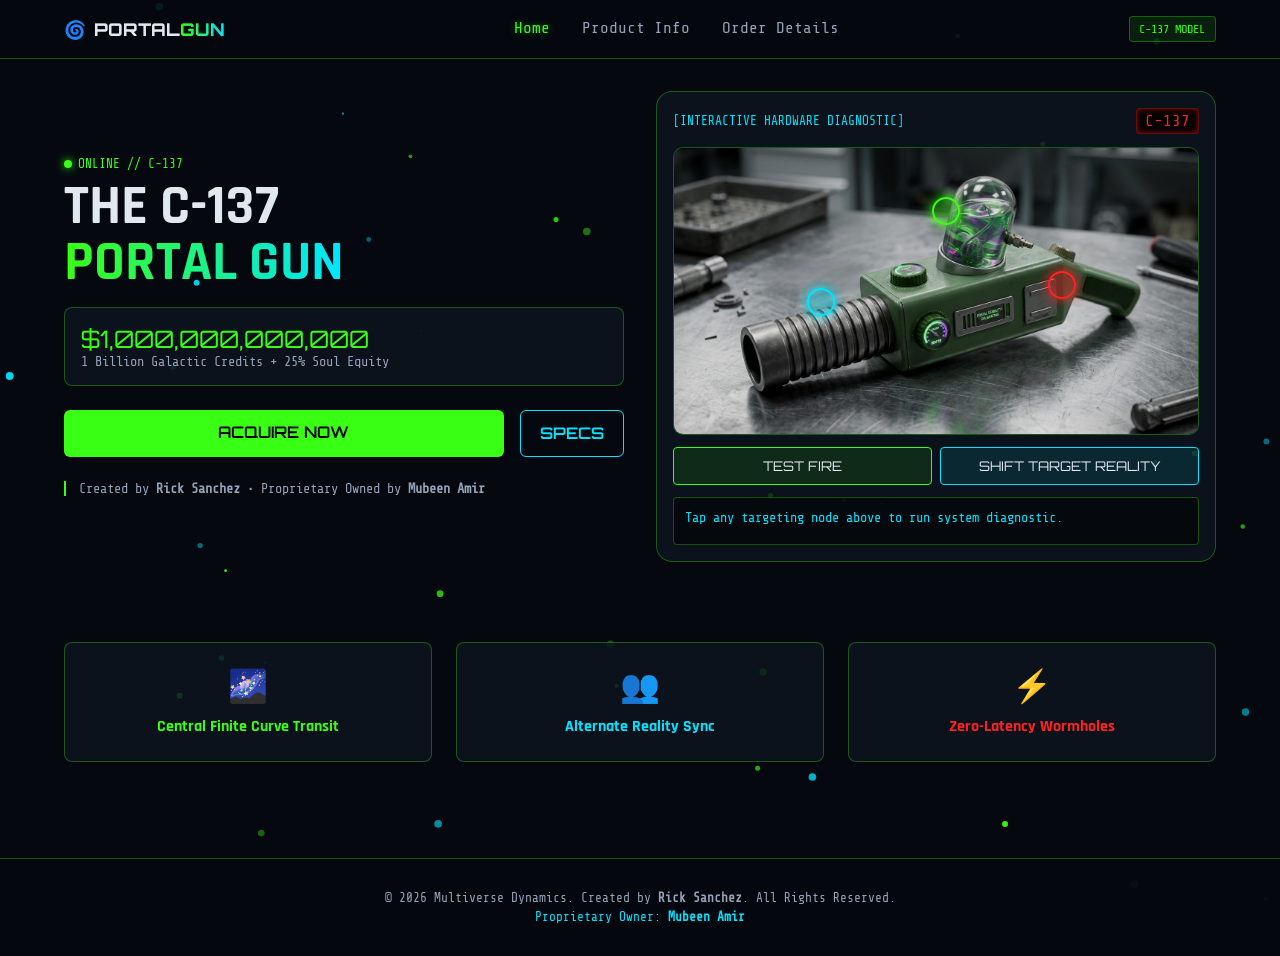
==== vercel/index.html @ dae8bb9f "vercel deployment" ====
<!DOCTYPE html>
<html lang="en">
<head>
    <meta charset="UTF-8">
    <meta name="viewport" content="width=device-width, initial-scale=1.0">
    <title>C-137 Portal Gun | Home</title>
    <link rel="stylesheet" href="../css/style.css">
    <link rel="preconnect" href="https://fonts.googleapis.com">
    <link rel="preconnect" href="https://fonts.gstatic.com" crossorigin>
    <link href="https://fonts.googleapis.com/css2?family=Orbitron:wght@400;600;800;900&family=Rajdhani:wght@400;500;600;700&family=Share+Tech+Mono&display=swap" rel="stylesheet">
</head>
<body>
    <!-- BACKGROUND CANVAS -->
    <canvas id="portal-canvas" aria-hidden="true"></canvas>

    <!-- NAVIGATION -->
    <header class="navbar">
        <a href="index.html" class="logo" aria-label="Portal Gun Home">
            <span role="img" aria-label="Portal Icon">🌀</span>
            <span>PORTAL<mark class="highlight">GUN</mark></span>
        </a>
        <nav aria-label="Main Navigation">
            <ul class="nav-links">
                <li><a href="index.html" class="active" aria-current="page">Home</a></li>
                <li><a href="product.html">Product Info</a></li>
                <li><a href="order.html">Order Details</a></li>
            </ul>
        </nav>
        <aside class="header-badge">C-137 MODEL</aside>
    </header>

    <main>
        <!-- HERO HUD INTERACTION SECTION -->
        <section class="hero" aria-labelledby="hero-heading" style="padding: 2rem 5%; min-height: auto;">
            <!-- LEFT COLUMN: MINIMAL QUICK ACTION HEADLINE -->
            <article class="hero-intro">
                <p class="status-pill"><span class="pulse-dot" aria-hidden="true"></span> ONLINE // C-137</p>
                <h1 id="hero-heading" style="font-size: 3.5rem; line-height: 1; margin-bottom: 1rem;">
                    THE C-137<br><span class="gradient-text">PORTAL GUN</span>
                </h1>

                <section class="price-container" style="margin-bottom: 1.5rem;">
                    <p class="price-tag">$1,000,000,000,000</p>
                    <p class="price-alt">1 Billion Galactic Credits + 25% Soul Equity</p>
                </section>

                <nav style="display: flex; gap: 1rem; margin-bottom: 1.5rem;">
                    <a href="order.html" class="btn btn-primary" style="flex: 1; text-align: center; text-decoration: none;">ACQUIRE NOW</a>
                    <a href="product.html" class="btn btn-secondary" style="text-align: center; text-decoration: none;">SPECS</a>
                </nav>

                <aside class="ownership-banner">
                    Created by <strong>Rick Sanchez</strong> &bull; Proprietary Owned by <strong>Mubeen Amir</strong>
                </aside>
            </article>

            <!-- RIGHT COLUMN: INTERACTIVE VISUAL IMAGE TARGETING TERMINAL -->
            <figure class="device-card" style="position: relative; border-radius: 16px; padding: 1rem; background: var(--bg-card); border: 1px solid var(--border-color);">
                <figcaption class="display-header" style="margin-bottom: 0.8rem; display: flex; justify-content: space-between; align-items: center;">
                    <span style="font-family: var(--font-mono); font-size: 0.8rem; color: var(--neon-cyan);">[INTERACTIVE HARDWARE DIAGNOSTIC]</span>
                    <output class="led-screen" id="digital-readout">C-137</output>
                </figcaption>

                <!-- IMAGE CANVAS CONTAINER WITH FALLBACK BLUEPRINT -->
                <div style="display: block; position: relative; border-radius: 10px; overflow: hidden; border: 1px solid rgba(57, 255, 20, 0.3); background: #0a1120; min-height: 260px;">
                    
                    <!-- MAIN PORTAL GUN IMAGE -->
                    <img src="../portalgun.jpg" 
                         alt="C-137 Portal Gun hardware breakdown" 
                         style="width: 100%; height: 100%; display: block; object-fit: cover; filter: brightness(0.95) contrast(1.1);"
                         onerror="this.style.display='none'; document.getElementById('svg-fallback').style.display='block';">

                    <!-- FALLBACK SVG DIAGRAM -->
                    <svg id="svg-fallback" viewBox="0 0 500 320" class="portal-gun-svg" style="display: none; width: 100%; height: auto; padding: 1rem;">
                        <rect x="0" y="0" width="500" height="320" fill="#080e1a"/>
                        <rect x="180" y="130" width="220" height="90" rx="15" fill="#1e293b" stroke="#39ff14" stroke-width="2"/>
                        <path d="M 270 220 L 250 300 L 290 300 L 310 220 Z" fill="#0f172a" stroke="#00e5ff" stroke-width="2"/>
                        <rect x="240" y="35" width="50" height="95" rx="8" fill="rgba(57, 255, 20, 0.25)" stroke="#39ff14" stroke-width="2"/>
                        <circle cx="140" cy="175" r="25" fill="rgba(255, 34, 34, 0.8)" stroke="#ff2222" stroke-width="2"/>
                        <path d="M 0 80 H 500 M 0 160 H 500 M 0 240 H 500" stroke="rgba(0,229,255,0.1)" stroke-width="1"/>
                        <text x="50%" y="90%" fill="#00e5ff" font-family="Share Tech Mono" font-size="14" text-anchor="middle">[SYSTEM BLUEPRINT ACTIVE - ADD portalgun.jpg]</text>
                    </svg>

                    <!-- TARGET RETICLE 1: FLUID CONTAINER (TOP) -->
                    <button type="button" class="hotspot" data-info="[FLUID CANISTER] Holds 100mL dark-matter quantum liquid matrix." 
                            aria-label="Target Fluid Canister"
                            style="position: absolute; top: 22%; left: 52%; width: 28px; height: 28px; border-radius: 50%; border: 2px solid var(--neon-green); background: rgba(57,255,20,0.35); cursor: pointer; box-shadow: 0 0 12px var(--neon-green); transform: translate(-50%, -50%); z-index: 10;">
                    </button>

                    <!-- TARGET RETICLE 2: RED C-137 DISPLAY (RIGHT REAR) -->
                    <button type="button" class="hotspot" data-info="[DIMENSION DISPENSER] LCD readout synced to universal GPS coordinates." 
                            aria-label="Target Dimension Display"
                            style="position: absolute; top: 48%; left: 74%; width: 28px; height: 28px; border-radius: 50%; border: 2px solid var(--neon-red); background: rgba(255,34,34,0.35); cursor: pointer; box-shadow: 0 0 12px var(--neon-red); transform: translate(-50%, -50%); z-index: 10;">
                    </button>

                    <!-- TARGET RETICLE 3: EMITTER MUZZLE (FRONT LEFT) -->
                    <button type="button" class="hotspot" data-info="[WORMHOLE EMITTER] Concentric particle emitter for portal ignition." 
                            aria-label="Target Wormhole Emitter"
                            style="position: absolute; top: 54%; left: 28%; width: 28px; height: 28px; border-radius: 50%; border: 2px solid var(--neon-cyan); background: rgba(0,229,255,0.35); cursor: pointer; box-shadow: 0 0 12px var(--neon-cyan); transform: translate(-50%, -50%); z-index: 10;">
                    </button>
                </div>

                <!-- DYNAMIC CONTROLS -->
                <div class="display-controls" style="margin-top: 0.8rem; display: flex; gap: 0.5rem;">
                    <button id="btn-fire" type="button" class="control-btn" style="flex: 1; padding: 0.6rem; background: rgba(57,255,20,0.1); border: 1px solid var(--neon-green); color: var(--text-main); cursor: pointer; border-radius: 4px; font-family: var(--font-heading);">TEST FIRE</button>
                    <button id="btn-dial" type="button" class="control-btn" style="flex: 1; padding: 0.6rem; background: rgba(0,229,255,0.1); border: 1px solid var(--neon-cyan); color: var(--text-main); cursor: pointer; border-radius: 4px; font-family: var(--font-heading);">SHIFT TARGET REALITY</button>
                </div>

                <!-- DIAGNOSTIC OUTPUT FEED -->
                <output id="hotspot-info-box" class="info-tooltip" style="display: block; margin-top: 0.8rem; font-size: 0.85rem; padding: 0.7rem; background: rgba(0,0,0,0.5); border: 1px solid var(--border-color); border-radius: 4px; color: var(--neon-cyan); font-family: var(--font-mono); min-height: 48px;">
                    Tap any targeting node above to run system diagnostic.
                </output>
            </figure>
        </section>

        <!-- VISUAL HARDWARE HIGHLIGHTS -->
        <section class="features-section" style="padding: 3rem 5%;">
            <ul class="features-grid" style="list-style: none; display: grid; grid-template-columns: repeat(auto-fit, minmax(250px, 1fr)); gap: 1.5rem;">
                <li>
                    <article class="feature-card" style="padding: 1.5rem; text-align: center; background: var(--bg-card); border: 1px solid var(--border-color); border-radius: 8px;">
                        <p style="font-size: 2rem; margin-bottom: 0.5rem;">🌌</p>
                        <h3 style="font-size: 1rem; color: var(--neon-green);">Central Finite Curve Transit</h3>
                    </article>
                </li>
                <li>
                    <article class="feature-card" style="padding: 1.5rem; text-align: center; background: var(--bg-card); border: 1px solid var(--border-color); border-radius: 8px;">
                        <p style="font-size: 2rem; margin-bottom: 0.5rem;">👥</p>
                        <h3 style="font-size: 1rem; color: var(--neon-cyan);">Alternate Reality Sync</h3>
                    </article>
                </li>
                <li>
                    <article class="feature-card" style="padding: 1.5rem; text-align: center; background: var(--bg-card); border: 1px solid var(--border-color); border-radius: 8px;">
                        <p style="font-size: 2rem; margin-bottom: 0.5rem;">⚡</p>
                        <h3 style="font-size: 1rem; color: var(--neon-red);">Zero-Latency Wormholes</h3>
                    </article>
                </li>
            </ul>
        </section>
    </main>

    <!-- FOOTER -->
    <footer>
        <p>&copy; 2026 Multiverse Dynamics. Created by <strong>Rick Sanchez</strong>. All Rights Reserved.</p>
        <p class="ownership">Proprietary Owner: <strong>Mubeen Amir</strong></p>
    </footer>

    <script src="../js/script.js"></script>
</body>
</html>
---- css/style.css ----
/**
 * PORTAL GUN C-137 - MASTER STYLESHEET
 * Created by Rick Sanchez | Proprietary Owner: Mubeen Amir
 */
:root {
    --bg-dark: #05080f;
    --bg-card: rgba(14, 20, 30, 0.85);
    --border-color: rgba(57, 255, 20, 0.3);
    --border-bright: #39ff14;
    
    --neon-green: #39ff14;
    --neon-cyan: #00e5ff;
    --neon-red: #ff2222;
    --text-main: #e2e8f0;
    --text-muted: #94a3b8;

    --font-heading: 'Orbitron', sans-serif;
    --font-body: 'Rajdhani', sans-serif;
    --font-mono: 'Share Tech Mono', monospace;
}

/* FIXED GLOBAL BOX-SIZING SYNTAX */
*, *::before, *::after {
    margin: 0;
    padding: 0;
    box-sizing: border-box;
}

body {
    background-color: var(--bg-dark);
    color: var(--text-main);
    font-family: var(--font-body);
    min-height: 100vh;
    overflow-x: hidden;
    position: relative;
}

#portal-canvas {
    position: fixed;
    top: 0;
    left: 0;
    width: 100vw;
    height: 100vh;
    z-index: -1;
    pointer-events: none;
}

/* NAVBAR */
.navbar {
    display: flex;
    justify-content: space-between;
    align-items: center;
    padding: 1rem 5%;
    background: rgba(5, 8, 15, 0.9);
    border-bottom: 1px solid var(--border-color);
    position: sticky;
    top: 0;
    z-index: 100;
}

.logo {
    display: flex;
    align-items: center;
    gap: 0.5rem;
    font-family: var(--font-heading);
    font-weight: 800;
    color: var(--text-main);
    text-decoration: none;
    font-size: 1.1rem;
}

.logo .highlight {
    background: linear-gradient(90deg, var(--neon-green), var(--neon-cyan));
    -webkit-background-clip: text;
    -webkit-text-fill-color: transparent;
}

.nav-links {
    display: flex;
    list-style: none;
    gap: 2rem;
}

.nav-links a {
    color: var(--text-muted);
    text-decoration: none;
    font-family: var(--font-mono);
    transition: color 0.2s;
}

.nav-links a:hover, .nav-links a.active {
    color: var(--neon-green);
    text-shadow: 0 0 8px rgba(57, 255, 20, 0.4);
}

.header-badge {
    font-family: var(--font-mono);
    font-size: 0.75rem;
    padding: 0.3rem 0.6rem;
    background: rgba(57, 255, 20, 0.1);
    border: 1px solid var(--border-color);
    color: var(--neon-green);
    border-radius: 4px;
}

/* HERO */
.hero {
    display: grid;
    grid-template-columns: repeat(auto-fit, minmax(300px, 1fr));
    gap: 2rem;
    align-items: center;
}

.status-pill {
    font-family: var(--font-mono);
    font-size: 0.8rem;
    color: var(--neon-green);
    margin-bottom: 0.5rem;
    display: flex;
    align-items: center;
    gap: 0.4rem;
}

.pulse-dot {
    width: 8px;
    height: 8px;
    background: var(--neon-green);
    border-radius: 50%;
    box-shadow: 0 0 8px var(--neon-green);
    animation: pulse 1.5s infinite;
}

@keyframes pulse {
    0% { transform: scale(0.95); opacity: 0.8; }
    50% { transform: scale(1.2); opacity: 1; }
    100% { transform: scale(0.95); opacity: 0.8; }
}

.gradient-text {
    background: linear-gradient(90deg, var(--neon-green), var(--neon-cyan));
    -webkit-background-clip: text;
    -webkit-text-fill-color: transparent;
}

.price-container {
    background: var(--bg-card);
    border: 1px solid var(--border-color);
    padding: 1rem;
    border-radius: 8px;
}

.price-tag {
    font-family: var(--font-heading);
    font-size: 1.5rem;
    color: var(--neon-green);
}

.price-alt {
    font-size: 0.85rem;
    color: var(--text-muted);
    font-family: var(--font-mono);
}

.btn {
    padding: 0.8rem 1.2rem;
    font-family: var(--font-heading);
    font-weight: 600;
    border-radius: 6px;
    cursor: pointer;
    transition: all 0.2s;
}

.btn-primary {
    background: var(--neon-green);
    color: #000;
    border: none;
}

.btn-primary:hover {
    box-shadow: 0 0 15px rgba(57, 255, 20, 0.6);
}

.btn-secondary {
    background: transparent;
    color: var(--neon-cyan);
    border: 1px solid var(--neon-cyan);
    text-decoration: none;
    display: inline-block;
}

.btn-secondary:hover {
    background: rgba(0, 229, 255, 0.1);
}

.ownership-banner {
    font-size: 0.85rem;
    color: var(--text-muted);
    font-family: var(--font-mono);
    border-left: 2px solid var(--neon-green);
    padding-left: 0.8rem;
}

.led-screen {
    font-family: var(--font-mono);
    background: #000;
    color: var(--neon-red);
    padding: 0.2rem 0.5rem;
    border-radius: 4px;
    border: 1px solid rgba(255, 34, 34, 0.4);
    box-shadow: inset 0 0 6px rgba(255, 34, 34, 0.5);
}

/* FOOTER */
footer {
    text-align: center;
    padding: 2rem 1rem;
    background: rgba(5, 8, 15, 0.95);
    border-top: 1px solid var(--border-color);
    font-family: var(--font-mono);
    font-size: 0.8rem;
    color: var(--text-muted);
    margin-top: 3rem;
}

footer .ownership {
    margin-top: 0.3rem;
    color: var(--neon-cyan);
}
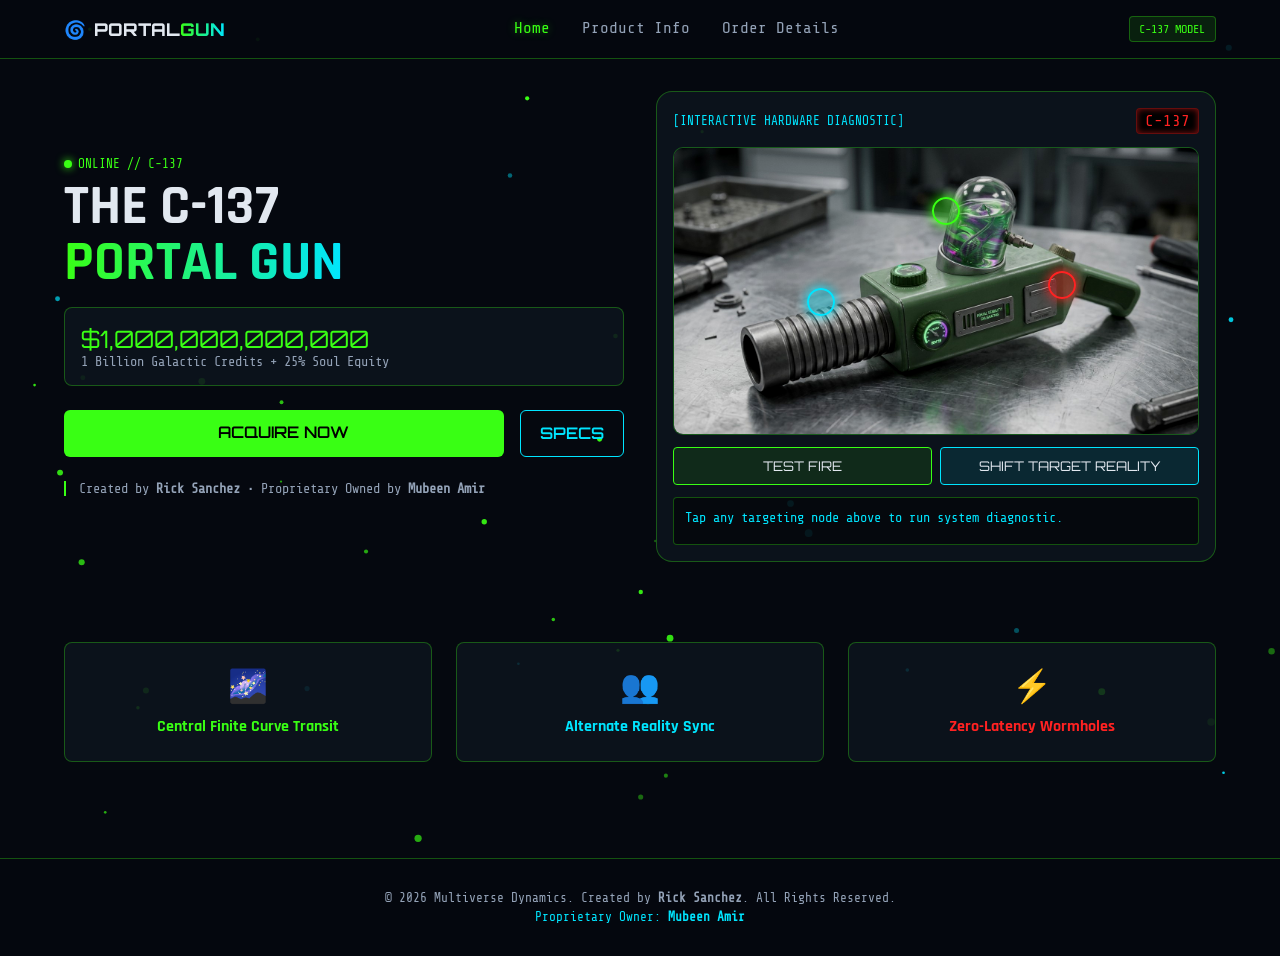
==== commit 34762063: "vercel issues" ====
--- a/vercel/index.html
+++ b/vercel/index.html
@@ -4,7 +4,7 @@
     <meta charset="UTF-8">
     <meta name="viewport" content="width=device-width, initial-scale=1.0">
     <title>C-137 Portal Gun | Home</title>
-    <link rel="stylesheet" href="../css/style.css">
+    <link rel="stylesheet" href="style.css">
     <link rel="preconnect" href="https://fonts.googleapis.com">
     <link rel="preconnect" href="https://fonts.gstatic.com" crossorigin>
     <link href="https://fonts.googleapis.com/css2?family=Orbitron:wght@400;600;800;900&family=Rajdhani:wght@400;500;600;700&family=Share+Tech+Mono&display=swap" rel="stylesheet">
--- a/vercel/style.css
+++ b/vercel/style.css
@@ -0,0 +1,228 @@
+/**
+ * PORTAL GUN C-137 - MASTER STYLESHEET
+ * Created by Rick Sanchez | Proprietary Owner: Mubeen Amir
+ */
+:root {
+    --bg-dark: #05080f;
+    --bg-card: rgba(14, 20, 30, 0.85);
+    --border-color: rgba(57, 255, 20, 0.3);
+    --border-bright: #39ff14;
+    
+    --neon-green: #39ff14;
+    --neon-cyan: #00e5ff;
+    --neon-red: #ff2222;
+    --text-main: #e2e8f0;
+    --text-muted: #94a3b8;
+
+    --font-heading: 'Orbitron', sans-serif;
+    --font-body: 'Rajdhani', sans-serif;
+    --font-mono: 'Share Tech Mono', monospace;
+}
+
+/* FIXED GLOBAL BOX-SIZING SYNTAX */
+*, *::before, *::after {
+    margin: 0;
+    padding: 0;
+    box-sizing: border-box;
+}
+
+body {
+    background-color: var(--bg-dark);
+    color: var(--text-main);
+    font-family: var(--font-body);
+    min-height: 100vh;
+    overflow-x: hidden;
+    position: relative;
+}
+
+#portal-canvas {
+    position: fixed;
+    top: 0;
+    left: 0;
+    width: 100vw;
+    height: 100vh;
+    z-index: -1;
+    pointer-events: none;
+}
+
+/* NAVBAR */
+.navbar {
+    display: flex;
+    justify-content: space-between;
+    align-items: center;
+    padding: 1rem 5%;
+    background: rgba(5, 8, 15, 0.9);
+    border-bottom: 1px solid var(--border-color);
+    position: sticky;
+    top: 0;
+    z-index: 100;
+}
+
+.logo {
+    display: flex;
+    align-items: center;
+    gap: 0.5rem;
+    font-family: var(--font-heading);
+    font-weight: 800;
+    color: var(--text-main);
+    text-decoration: none;
+    font-size: 1.1rem;
+}
+
+.logo .highlight {
+    background: linear-gradient(90deg, var(--neon-green), var(--neon-cyan));
+    -webkit-background-clip: text;
+    -webkit-text-fill-color: transparent;
+}
+
+.nav-links {
+    display: flex;
+    list-style: none;
+    gap: 2rem;
+}
+
+.nav-links a {
+    color: var(--text-muted);
+    text-decoration: none;
+    font-family: var(--font-mono);
+    transition: color 0.2s;
+}
+
+.nav-links a:hover, .nav-links a.active {
+    color: var(--neon-green);
+    text-shadow: 0 0 8px rgba(57, 255, 20, 0.4);
+}
+
+.header-badge {
+    font-family: var(--font-mono);
+    font-size: 0.75rem;
+    padding: 0.3rem 0.6rem;
+    background: rgba(57, 255, 20, 0.1);
+    border: 1px solid var(--border-color);
+    color: var(--neon-green);
+    border-radius: 4px;
+}
+
+/* HERO */
+.hero {
+    display: grid;
+    grid-template-columns: repeat(auto-fit, minmax(300px, 1fr));
+    gap: 2rem;
+    align-items: center;
+}
+
+.status-pill {
+    font-family: var(--font-mono);
+    font-size: 0.8rem;
+    color: var(--neon-green);
+    margin-bottom: 0.5rem;
+    display: flex;
+    align-items: center;
+    gap: 0.4rem;
+}
+
+.pulse-dot {
+    width: 8px;
+    height: 8px;
+    background: var(--neon-green);
+    border-radius: 50%;
+    box-shadow: 0 0 8px var(--neon-green);
+    animation: pulse 1.5s infinite;
+}
+
+@keyframes pulse {
+    0% { transform: scale(0.95); opacity: 0.8; }
+    50% { transform: scale(1.2); opacity: 1; }
+    100% { transform: scale(0.95); opacity: 0.8; }
+}
+
+.gradient-text {
+    background: linear-gradient(90deg, var(--neon-green), var(--neon-cyan));
+    -webkit-background-clip: text;
+    -webkit-text-fill-color: transparent;
+}
+
+.price-container {
+    background: var(--bg-card);
+    border: 1px solid var(--border-color);
+    padding: 1rem;
+    border-radius: 8px;
+}
+
+.price-tag {
+    font-family: var(--font-heading);
+    font-size: 1.5rem;
+    color: var(--neon-green);
+}
+
+.price-alt {
+    font-size: 0.85rem;
+    color: var(--text-muted);
+    font-family: var(--font-mono);
+}
+
+.btn {
+    padding: 0.8rem 1.2rem;
+    font-family: var(--font-heading);
+    font-weight: 600;
+    border-radius: 6px;
+    cursor: pointer;
+    transition: all 0.2s;
+}
+
+.btn-primary {
+    background: var(--neon-green);
+    color: #000;
+    border: none;
+}
+
+.btn-primary:hover {
+    box-shadow: 0 0 15px rgba(57, 255, 20, 0.6);
+}
+
+.btn-secondary {
+    background: transparent;
+    color: var(--neon-cyan);
+    border: 1px solid var(--neon-cyan);
+    text-decoration: none;
+    display: inline-block;
+}
+
+.btn-secondary:hover {
+    background: rgba(0, 229, 255, 0.1);
+}
+
+.ownership-banner {
+    font-size: 0.85rem;
+    color: var(--text-muted);
+    font-family: var(--font-mono);
+    border-left: 2px solid var(--neon-green);
+    padding-left: 0.8rem;
+}
+
+.led-screen {
+    font-family: var(--font-mono);
+    background: #000;
+    color: var(--neon-red);
+    padding: 0.2rem 0.5rem;
+    border-radius: 4px;
+    border: 1px solid rgba(255, 34, 34, 0.4);
+    box-shadow: inset 0 0 6px rgba(255, 34, 34, 0.5);
+}
+
+/* FOOTER */
+footer {
+    text-align: center;
+    padding: 2rem 1rem;
+    background: rgba(5, 8, 15, 0.95);
+    border-top: 1px solid var(--border-color);
+    font-family: var(--font-mono);
+    font-size: 0.8rem;
+    color: var(--text-muted);
+    margin-top: 3rem;
+}
+
+footer .ownership {
+    margin-top: 0.3rem;
+    color: var(--neon-cyan);
+}
